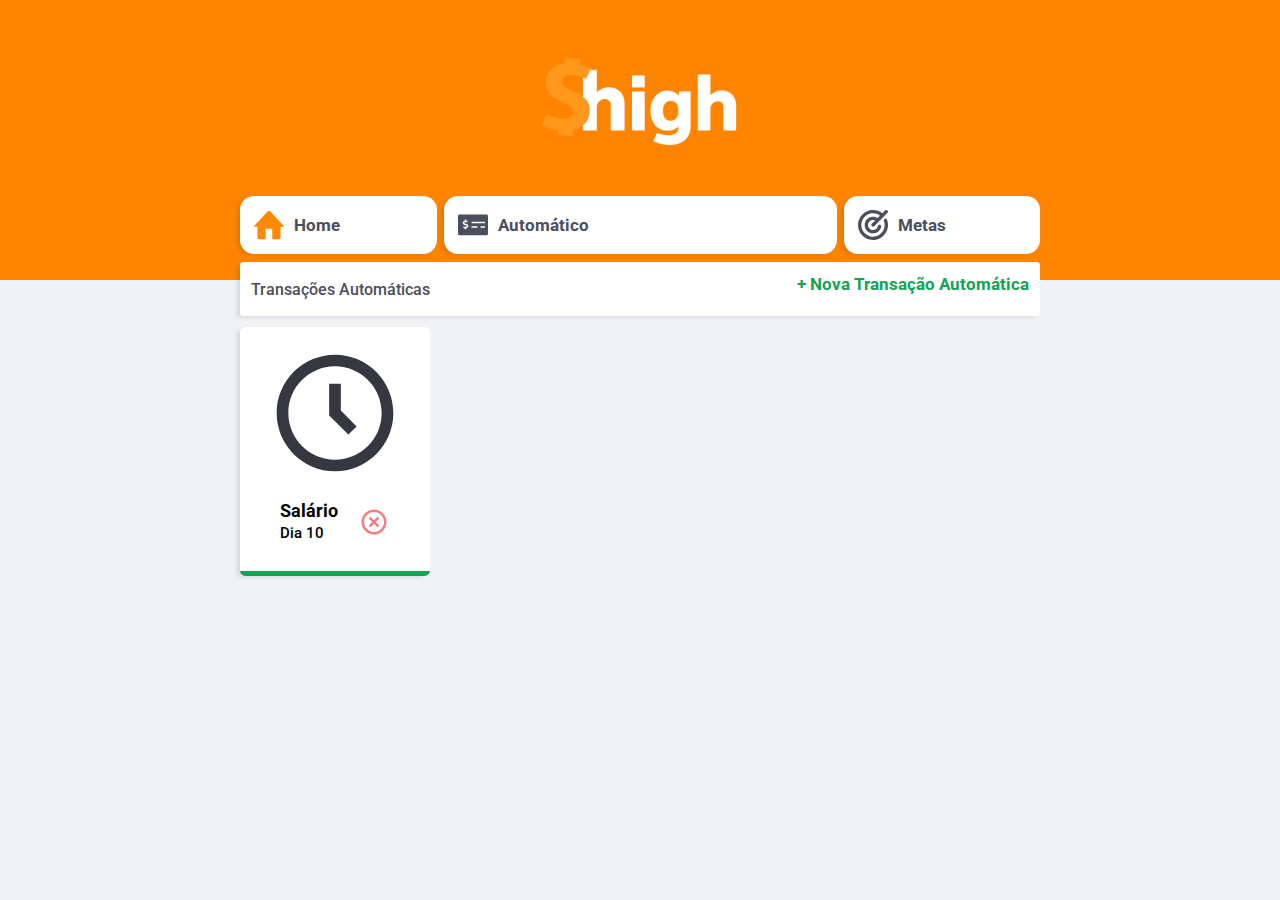
==== automatic.html @ abb8df70 "Pre Alpha - Goals and Auto" ====
<!DOCTYPE html>
<html lang="pt-br">

<head>
    <title>High Finance</title>

    <meta charset="UTF-8">
    <meta http-equiv="X-UA-Compatible" content="IE=edge">
    <meta name="viewport" content="width=device-width, initial-scale=1.0">
    <link rel="stylesheet" href="./css/index.css">
    <link rel="preconnect" href="https://fonts.gstatic.com">
    <link href="https://fonts.googleapis.com/css2?family=Roboto:ital,wght@0,100;0,300;0,700;0,900;1,100;1,300;1,500;1,700&display=swap" rel="stylesheet">
</head>

<body>
    <header>
            <img src="./assets/logo.png" alt="Logo High Finance" id="logo" href="./index.html">
    </header>

    <main class="container">

        <nav class="abovemenu" style="grid-template-columns: 1fr 2fr 1fr; ">
            <h2 class="sr-only">Menu</h2>
            <div class="menubutton" onclick="document.location='index.html'">
                <h3>
                    <img class="menuimage" src="./assets/home.svg" alt="Homepage">
                    <span>Home</span>
                </h3>
            </div>
            <div class="menubutton" onclick="document.location='automatic.html'">
                <h3>
                    <img class="menuimage" src="./assets/debitcard.svg" alt="Automático">
                    <span>Automático</span>
                </h3>
            </div>
            <div class="menubutton" onclick="document.location='goals.html'">
                <h3>
                    <img class="menuimage" src="./assets/target.svg" alt="Metas">
                    <span>Metas</span>
                </h3>
            </div>
        </nav>

        <section id="auto">
                <h3>
                    Transações Automáticas
                    <a href="#" class="button new" onclick="Modal.toggle()">+ Nova Transação Automática</a>
                </h3>
            <section id="AutoTransations">
                <div class="card-auto income">
                    <img src="./assets/auto.svg" alt="Imagem de Automação de Transações">
                    <div class="card-footer">
                        <span>
                            Salário
                            <br> 
                            <small>Dia 10</small> 
                        </span>
                        <img class="excludauto" src="./assets/exclud.svg" alt="Imagem de exclusão">
                    </div>
                </div>
            </section>

        </section>
    </main>

    <div class="modal-overlay">
        <div class="modal">
            <div class="form">
                <h2>Nova Transação Automática</h2>
                <small class="alerterror">Por favor, preencha todos os campos!</small>
                <form action="">
                    <div class="input-group">
                        <label for="Transation-Name" class="sr-only">Nome Transação Automática</label>
                        <input type="text" id="Transation-Name" placeholder="Nome Transação Automática">
                    </div>

                    <div class="input-group">
                        <label for="Transation-Amout" class="sr-only">Valor da Transação Automática</label>
                        <input type="number" id="Transation-Amout" name="Transation-Amout" value="" placeholder="Valor da Transação Automática" step="0.01"/>
                        <small>Use o sinal - (negativo) para despesas e, (virgula) para casas decímais</small>
                    </div>

                    <div class="input-group actions">
                        <label class="sr-only"for="date">Data da Transação</label>
                        <input type="number" id="Transation-Date" name="Transation-Date" value="" max="31" min="1" placeholder="Dia da Transação Automática"/>
                    </div>

                    <div class="input-group actions">
                        <a href="#" class="button cancel" onclick="Modal.toggle(), Modal.errortoggleof()">Cancelar</a>
                        <button>Salvar</button>
                    </div>

                </form>
            </div>
        </div>
    </div>

    <footer>

    </footer>
</body>
    <script src="./scripts/scripts.js"></script>
</html>
---- css/index.css ----
/* Goblal */
:root {
    --primary-color: #FF8500;
    --secondary-color: #FF8900;
    --dark-gray: #4b4e5c;
    --bdark-gray: #353741;
    --income: #12a454;
    --expense: #e92929;
    --light-expense: #f02020;

}

* {
    margin: 0;
    padding: 0;
    box-sizing: border-box;
}

html {
    font-size: 93.75%; /* 16px */
}
body {
    background: #f0f2f5;
    font-family: "Roboto", sans-serif;
    height: 100%;
}

.sr-only {
    position: absolute;
    width: 1px;
    height: 1px;
    padding: 0;
    margin: -1px;
    overflow: hidden;
    clip:  rect(0, 0, 0, 0);
    white-space: nowrap;
    border-width: 0;
}

.container {
    width: min(90vw, 800px);
    margin: auto;
    margin-bottom: 8rem;
    min-height: 100%;
}

/* Titles */
h2 {
    margin-top: 3.2rem;
    margin-bottom: 0.8rem;
    color: var(--dark-gray);

    font-weight: 600;
}

/* Links and buttons */
a {
    color: var(--income);
    text-decoration: none;
    font-weight: 700;
}

a:hover {
    color: #1cd644;
}

button {
    width: 100%;
    height: 50px;

    border: none;
    color: white;

    background: var(--income);

    padding: 0;

    border-radius: 0.6rem;

    cursor: pointer;
}

button:hover {
    background: #1cd644;
}
.button.new {
    display: inline-block;
    margin-bottom: .8rem;
}

.button.cancel{
    color: var(--expense);
    border-radius:  0.6rem;
    border: 2px var(--expense) solid;
    height: 50px;

    display:flex;
    align-items: center;
    justify-content: center;

    opacity: 0.7;
}

.button.cancel:hover{
    opacity: 1;
}

/* Header */
header {
    background: var(--primary-color);
    padding: 2rem 0rem 5.5rem;
    text-align: center;
}

#logo {
    margin-top: -2rem;
    height: 200px;
    width: 200px;
}

#logo:hover {
    cursor: pointer;
}

/* Balance */
#balance {
    margin-top: -7rem;
}

#balance h2 {
    color: #fff;
    margin-top: 0;
}

/* Cards */
.card {
    background: #fff;
    padding: 1.5rem 2rem;
    border-radius: 0.25rem;

    margin-bottom: 2rem;

    color: var(--dark-gray);
    box-shadow: -4px 2px 5px -1px rgba(0, 0, 0, 0.116);
}

.card h3{
    font-weight: normal;
    font-size: 1.2rem;

    display: flex;
    align-items: center;
    justify-content: space-between;
    
}

.card p {
    font-weight: 600;
    font-size: 2rem;
    line-height: 3rem;
    margin-top: 0.4rem;
}

.card.total {
    background: var(--income);
    color: #fff;

}

.card.total:hover {
    cursor: pointer;

}

.card.total.negative{
    background: var(--expense);
}

/* Abovemenu */

.abovemenu {
    margin-top: -6rem;
}

.menubutton:hover {
    color: var(--primary-color);
    cursor: pointer;
}

.menubutton {
    /* height: 2rem; */
    background: #fff;
    padding: 1rem 1rem;
    border-radius: 1rem;

    margin-bottom: 7.5rem;

    color: var(--dark-gray);
    box-shadow: -4px 2px 5px -1px rgba(0, 0, 0, 0.116);
}

.menubutton h3{
    font-weight: 700;
    font-size: 1.2rem;
    gap: 10px;
    display: flex;
    align-items: center;
    justify-content: start;
    
}

.menuimage {
    width: 30px;
    height: 30px;
}

/* Table */

#transactions{
    display: block;
    overflow-x: auto;
    width: 100%;
}

#data-table {
    width: 100%;
    border-spacing: 0 0.5rem;
    color: var(--dark-gray);
}

table thead tr th:first-child,
table tbody tr td:first-child{
    border-radius: 0.25rem 0 0 0.25rem;
}

table thead tr th:last-child,
table tbody tr td:last-child{
    border-radius:  0 0.25rem 0.25rem 0;
}

table th {
    background: #fff;
    opacity: 0.6;

    font-weight: 600;
    padding: 1rem 2rem;
    text-align: left;
}

table td{
    background: #fff;
    font-weight: 600;
    padding: 1rem 2rem;
    
}

table tbody tr {
    opacity: 0.7;
    white-space: nowrap;
}

table tbody tr:hover {
    opacity: 0.9;
    cursor: pointer;
}

td.description {
    color: var(--bdark-gray)
}

td.income {
    color: var(--income);
}

td.expense {
    color: var(--expense);
}

/* Modal */

.modal-overlay {
    width: 100%; height: 100%;

    background-color: rgba(0, 0, 0, 0.7);
    position: fixed;
    top: 0;

    display: flex;
    align-items: center;
    justify-content: center;

    opacity: 0;
    visibility: hidden;
}

.modal-overlay.active {
    opacity: 1;
    visibility: visible;
}

.modal {
    background: #f0f2f5;
    padding: 2.4rem;

}

.alerterror {
    color: var(--light-expense);
    
    opacity: 0;
    visibility: hidden;
}

.alerterror.active{
    color: var(--light-expense);

    opacity: 1;
    visibility: visible;
}

/* Footer */


/* Form */

#form {
    max-width: 500px;
}

#form h2 {
    margin-top: 0;
}

input{
    border: none;
    border-radius: 0.2rem;

    padding: 0.8rem;
    width: 100%;
}

.input-group {
    margin-top: 0.8rem;
}

.input-group small {
    opacity: .5;
    padding: 0.5rem;
}

.input-group.actions {
    display: flex;
    align-items: center;
    justify-content: space-between;
}

.input-group.actions .button,
.input-group.actions button {
    width: 48%;
}

/* Auto */
#auto {
    margin-top: -6.9rem;
}

#auto h3 {
    color: var(--dark-gray);
    width: 100%;
    font-weight: 500;
    align-items: center;
    display: flex;
    justify-content: space-between;
    padding: 0.8rem;

    border-radius: 0.25rem;
    background: #fff;
    box-shadow: -4px 2px 5px -1px rgba(0, 0, 0, 0.116);

}

#auto h3 a {
    font-size: 1.2rem;
}

.th-div{
    background: #fff;
    box-shadow: -4px 2px 5px -1px rgba(0, 0, 0, 0.116);


}

.card-auto{
    background: rgb(255, 255, 255);
    box-shadow: -4px 2px 5px -1px rgba(0, 0, 0, 0.116);
    border-radius: 0.40rem;

    padding: 1.1rem;
    
    text-align: center;

    max-height: 19rem;
}

.card-auto:hover{   
    box-shadow: -4px 2px 5px -1px rgba(0, 0, 0, 0.205);
    cursor: pointer;

}

.card-footer {
    display: flex;
    justify-content: space-around;

    padding: 1rem;
}

.card-footer span {
    text-align: left;
    font-size: 18px;
    font-weight: 700;
}

.card-footer small {
    font-weight: 500;

}

.card-footer img {
    margin-top:.5rem;
    height: 30px;
    opacity: 0.6;

}

.excludauto:hover {
    cursor: pointer;
    opacity: 1;
}

.card-auto.income{
    
    border-bottom: 5px solid var(--income);
}

.card-auto.expense{
    border-bottom: 5px solid var(--expense);

}

#AutoTransations {
    margin-top: 0.8rem;

}

#AutoTransations h3 {
    box-shadow: none; 
    background: none;

}

/* Responsive */

@media (min-width: 800px) {
    html {
        font-size:87.5%;
    }

    #balance {
        display: grid;
        grid-template-columns: 1fr 1fr 1.5fr;
        gap: 0.5rem;
    }

    .abovemenu{
        grid-template-columns: 2fr 1fr 1fr;
        display: grid;
        gap: 0.5rem;
    }

    #AutoTransations{
        grid-template-columns: 1fr 1fr 1fr 1fr;
        display: grid;
        gap: 1rem;
    }
    footer {
        position: fixed;
    }

}
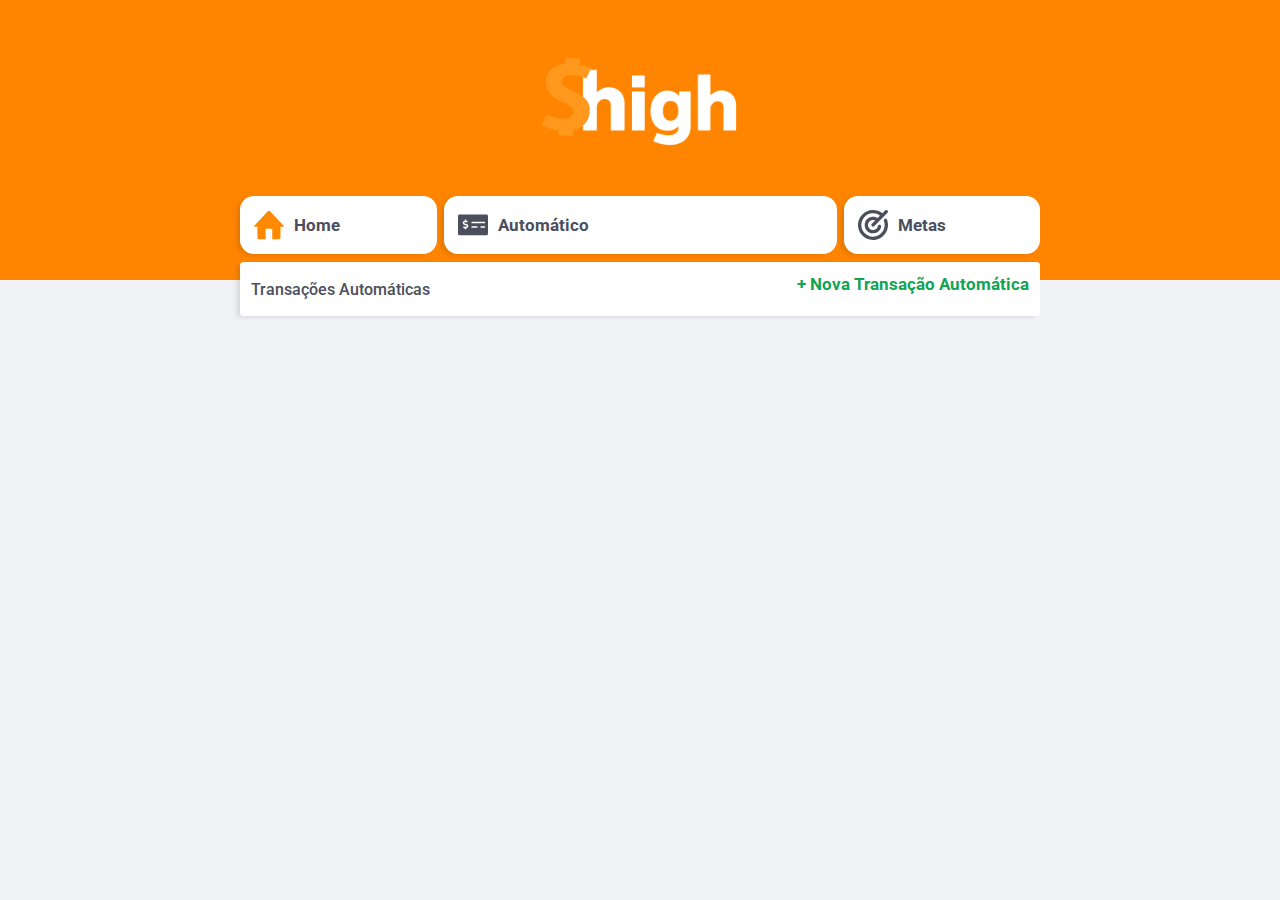
==== commit d630dc13: "Script for Auto Transactions" ====
--- a/automatic.html
+++ b/automatic.html
@@ -47,42 +47,31 @@
                     <a href="#" class="button new" onclick="Modal.toggle()">+ Nova Transação Automática</a>
                 </h3>
             <section id="AutoTransations">
-                <div class="card-auto income">
-                    <img src="./assets/auto.svg" alt="Imagem de Automação de Transações">
-                    <div class="card-footer">
-                        <span>
-                            Salário
-                            <br> 
-                            <small>Dia 10</small> 
-                        </span>
-                        <img class="excludauto" src="./assets/exclud.svg" alt="Imagem de exclusão">
-                    </div>
-                </div>
+
             </section>
-
         </section>
     </main>
 
     <div class="modal-overlay">
         <div class="modal">
+            <h2>Nova Transação Automática</h2>
+            <small class="alerterror">Por favor, preencha todos os campos!</small>
             <div class="form">
-                <h2>Nova Transação Automática</h2>
-                <small class="alerterror">Por favor, preencha todos os campos!</small>
-                <form action="">
+                <form action="" onsubmit="Form.submit(event)">
                     <div class="input-group">
                         <label for="Transation-Name" class="sr-only">Nome Transação Automática</label>
                         <input type="text" id="Transation-Name" placeholder="Nome Transação Automática">
                     </div>
 
                     <div class="input-group">
-                        <label for="Transation-Amout" class="sr-only">Valor da Transação Automática</label>
-                        <input type="number" id="Transation-Amout" name="Transation-Amout" value="" placeholder="Valor da Transação Automática" step="0.01"/>
+                        <label for="Transation-Amount" class="sr-only">Valor da Transação Automática</label>
+                        <input type="number" id="Transation-Amount" name="Transation-Amout" value="" placeholder="Valor da Transação Automática" step="0.01"/>
                         <small>Use o sinal - (negativo) para despesas e, (virgula) para casas decímais</small>
                     </div>
 
                     <div class="input-group actions">
-                        <label class="sr-only"for="date">Data da Transação</label>
-                        <input type="number" id="Transation-Date" name="Transation-Date" value="" max="31" min="1" placeholder="Dia da Transação Automática"/>
+                        <label class="sr-only" for="Transation-Day">Data da Transação</label>
+                        <input type="number" id="Transation-Day" name="Transation-Day" value="" max="31" min="1" placeholder="Dia da Transação Automática"/>
                     </div>
 
                     <div class="input-group actions">
@@ -99,5 +88,5 @@
 
     </footer>
 </body>
-    <script src="./scripts/scripts.js"></script>
+    <script src="./scripts/auto.js"></script>
 </html>